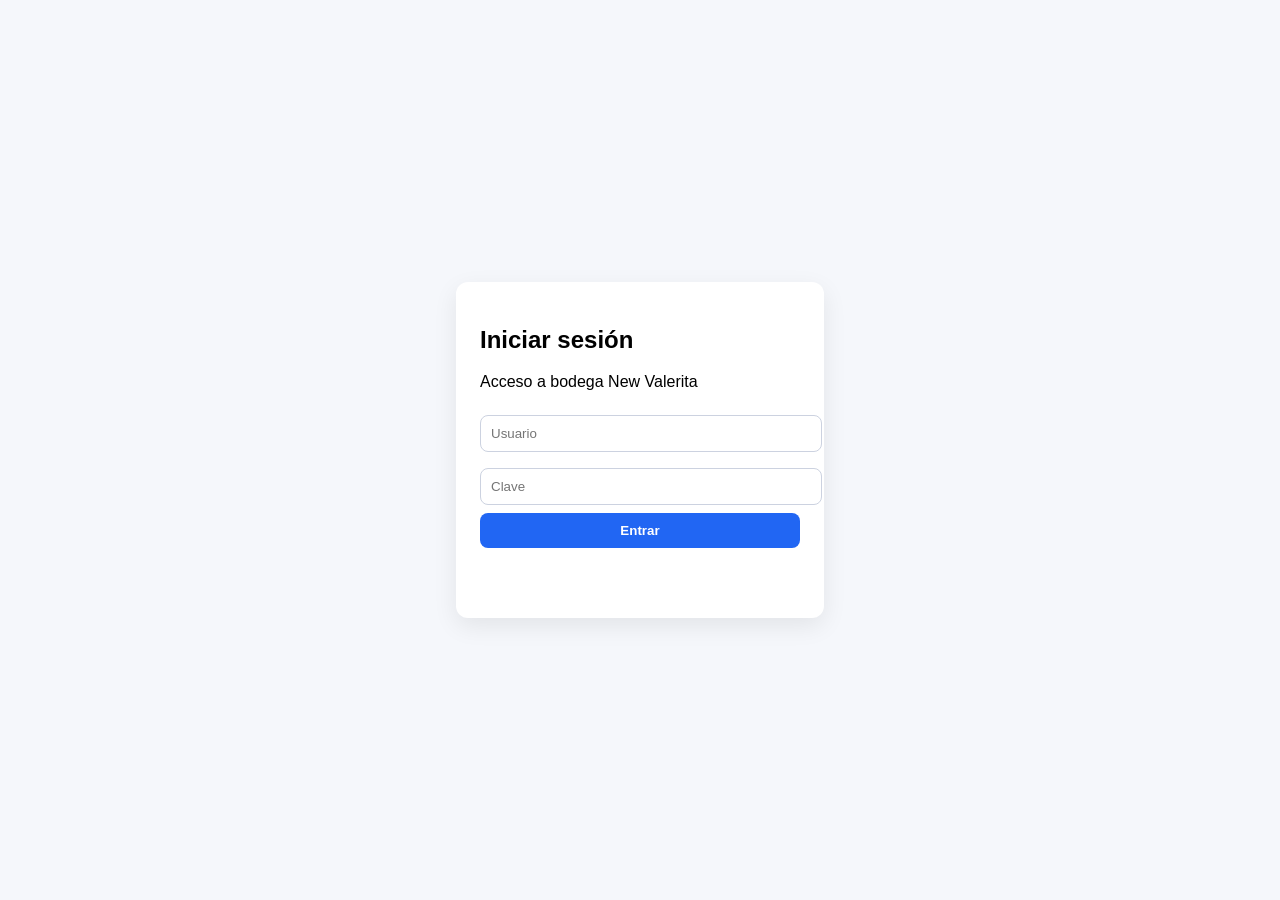
==== web/index.html @ 34d39993 "Add login and searchable web UI for warehouse lookup" ====
<!doctype html>
<html lang="es">
<head>
  <meta charset="UTF-8" />
  <meta name="viewport" content="width=device-width, initial-scale=1.0" />
  <title>New Valerita - Ingreso</title>
  <style>
    body { font-family: Arial, sans-serif; background: #f5f7fb; display:flex; justify-content:center; align-items:center; height:100vh; margin:0; }
    .card { background:#fff; padding:24px; border-radius:12px; width:320px; box-shadow:0 8px 24px rgba(0,0,0,.08); }
    input { width:100%; padding:10px; margin:8px 0; border:1px solid #ccd2e0; border-radius:8px; }
    button { width:100%; padding:10px; border:none; border-radius:8px; background:#2166f3; color:#fff; font-weight:bold; cursor:pointer; }
    .error { color:#b00020; font-size:14px; min-height:18px; }
  </style>
</head>
<body>
  <div class="card">
    <h2>Iniciar sesión</h2>
    <p>Acceso a bodega New Valerita</p>
    <input id="usuario" placeholder="Usuario" />
    <input id="clave" type="password" placeholder="Clave" />
    <button id="btn-login">Entrar</button>
    <p class="error" id="error"></p>
  </div>

  <script>
    document.getElementById('btn-login').addEventListener('click', async () => {
      const usuario = document.getElementById('usuario').value.trim();
      const clave = document.getElementById('clave').value;
      const error = document.getElementById('error');
      error.textContent = '';

      const res = await fetch('/api/login', {
        method: 'POST',
        headers: { 'Content-Type': 'application/json' },
        body: JSON.stringify({ usuario, clave })
      });

      if (!res.ok) {
        error.textContent = 'Usuario o clave incorrectos';
        return;
      }
      const data = await res.json();
      localStorage.setItem('token', data.token);
      window.location.href = '/dashboard.html';
    });
  </script>
</body>
</html>
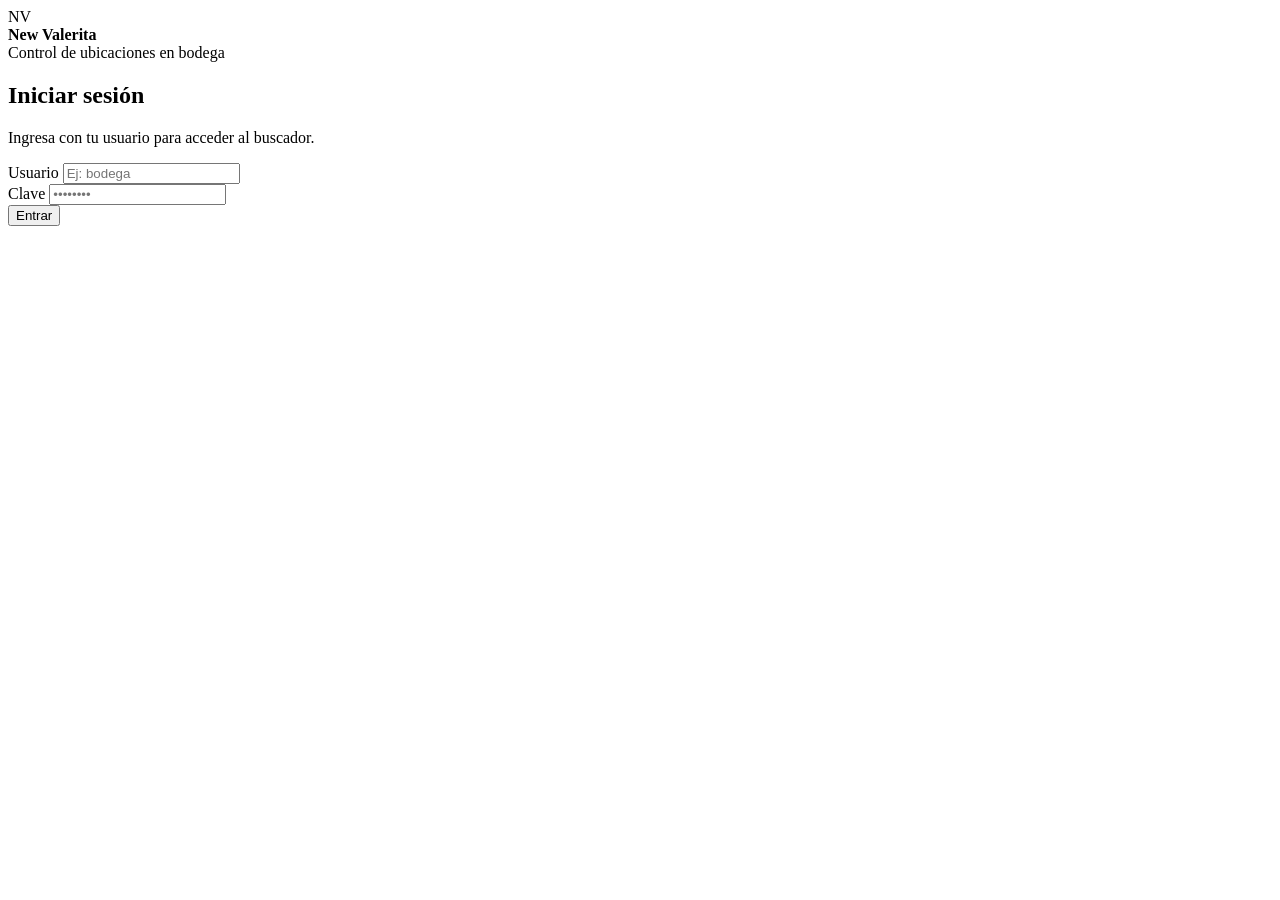
==== commit 184fb231: "Refresh UI with mobile app style login and search screens" ====
--- a/web/index.html
+++ b/web/index.html
@@ -3,30 +3,44 @@
 <head>
   <meta charset="UTF-8" />
   <meta name="viewport" content="width=device-width, initial-scale=1.0" />
-  <title>New Valerita - Ingreso</title>
-  <style>
-    body { font-family: Arial, sans-serif; background: #f5f7fb; display:flex; justify-content:center; align-items:center; height:100vh; margin:0; }
-    .card { background:#fff; padding:24px; border-radius:12px; width:320px; box-shadow:0 8px 24px rgba(0,0,0,.08); }
-    input { width:100%; padding:10px; margin:8px 0; border:1px solid #ccd2e0; border-radius:8px; }
-    button { width:100%; padding:10px; border:none; border-radius:8px; background:#2166f3; color:#fff; font-weight:bold; cursor:pointer; }
-    .error { color:#b00020; font-size:14px; min-height:18px; }
-  </style>
+  <title>New Valerita | Login</title>
+  <link rel="stylesheet" href="/styles.css" />
 </head>
 <body>
-  <div class="card">
-    <h2>Iniciar sesión</h2>
-    <p>Acceso a bodega New Valerita</p>
-    <input id="usuario" placeholder="Usuario" />
-    <input id="clave" type="password" placeholder="Clave" />
-    <button id="btn-login">Entrar</button>
-    <p class="error" id="error"></p>
-  </div>
+  <main class="app-shell">
+    <section class="brand">
+      <div class="brand-pill">NV</div>
+      <div>
+        <strong>New Valerita</strong>
+        <div class="subtitle">Control de ubicaciones en bodega</div>
+      </div>
+    </section>
+
+    <section class="card">
+      <h2>Iniciar sesión</h2>
+      <p class="subtitle">Ingresa con tu usuario para acceder al buscador.</p>
+
+      <div class="field">
+        <label for="usuario">Usuario</label>
+        <input id="usuario" placeholder="Ej: bodega" />
+      </div>
+      <div class="field">
+        <label for="clave">Clave</label>
+        <input id="clave" type="password" placeholder="••••••••" />
+      </div>
+
+      <button class="btn btn-block" id="btn-login">Entrar</button>
+      <p class="error" id="error"></p>
+    </section>
+  </main>
 
   <script>
-    document.getElementById('btn-login').addEventListener('click', async () => {
+    const loginButton = document.getElementById('btn-login');
+    const error = document.getElementById('error');
+
+    async function login() {
       const usuario = document.getElementById('usuario').value.trim();
       const clave = document.getElementById('clave').value;
-      const error = document.getElementById('error');
       error.textContent = '';
 
       const res = await fetch('/api/login', {
@@ -36,12 +50,18 @@
       });
 
       if (!res.ok) {
-        error.textContent = 'Usuario o clave incorrectos';
+        error.textContent = 'Credenciales inválidas. Intenta nuevamente.';
         return;
       }
+
       const data = await res.json();
       localStorage.setItem('token', data.token);
       window.location.href = '/dashboard.html';
+    }
+
+    loginButton.addEventListener('click', login);
+    document.getElementById('clave').addEventListener('keydown', (e) => {
+      if (e.key === 'Enter') login();
     });
   </script>
 </body>
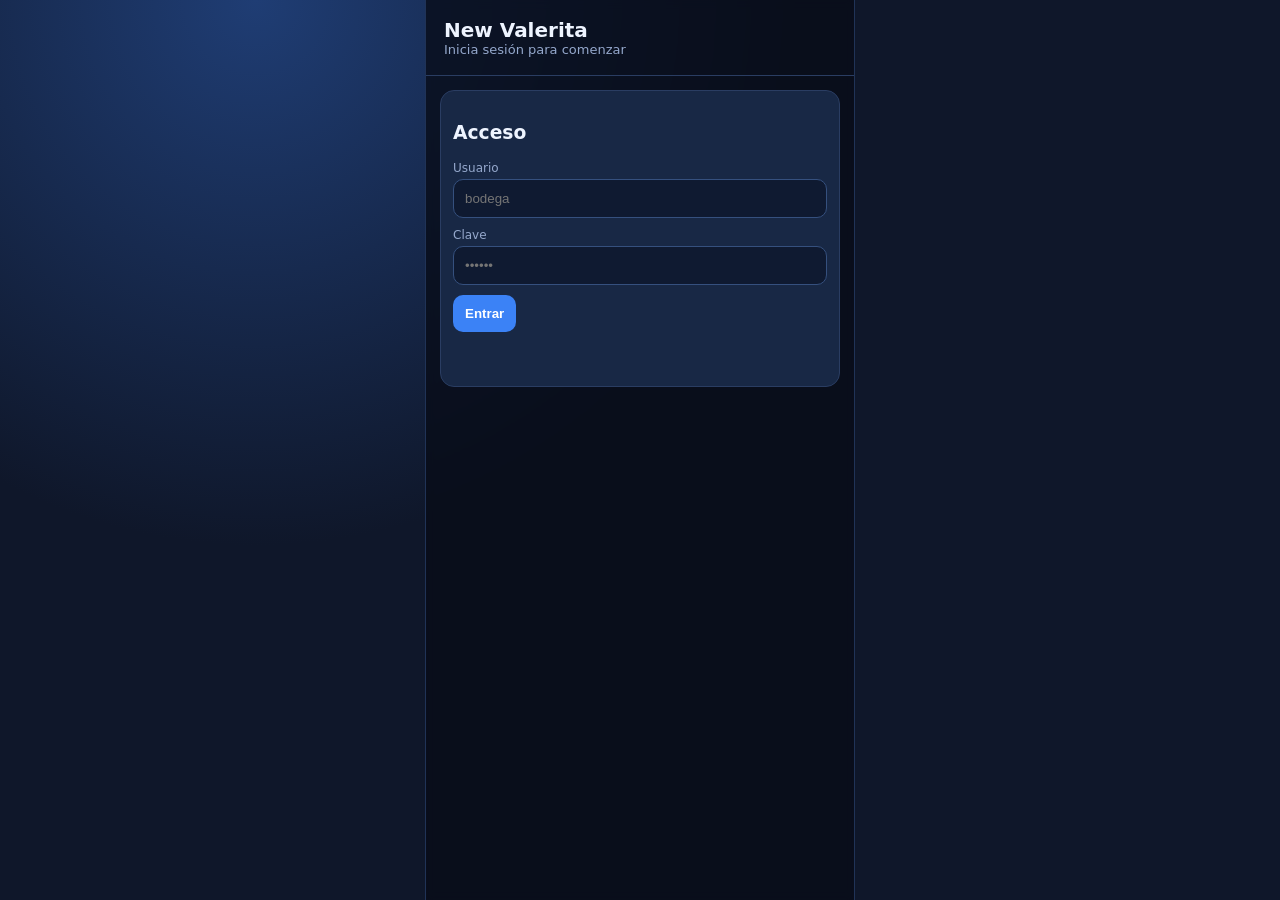
==== commit 435de4f5: "Rebuild UI into single-page app with inventory operations" ====
--- a/web/index.html
+++ b/web/index.html
@@ -3,66 +3,236 @@
 <head>
   <meta charset="UTF-8" />
   <meta name="viewport" content="width=device-width, initial-scale=1.0" />
-  <title>New Valerita | Login</title>
-  <link rel="stylesheet" href="/styles.css" />
+  <title>New Valerita App</title>
+  <style>
+    :root { --bg:#0f172a; --panel:#111c33; --card:#182845; --line:#2a3d62; --txt:#eef4ff; --muted:#95a8cc; --ok:#16a34a; --danger:#ef4444; --btn:#3b82f6; }
+    *{box-sizing:border-box} body{margin:0;background:radial-gradient(circle at 20% 0%,#1f3d74 0%,#0f172a 40%);color:var(--txt);font-family:Inter,system-ui,sans-serif}
+    .phone{max-width:430px;min-height:100vh;margin:auto;background:rgba(8,12,24,.78);backdrop-filter:blur(4px);border-left:1px solid #203357;border-right:1px solid #203357}
+    .head{padding:18px;border-bottom:1px solid var(--line);display:flex;justify-content:space-between;align-items:center}
+    .logo{font-weight:800;font-size:20px}.muted{color:var(--muted);font-size:13px}
+    .content{padding:14px;display:grid;gap:12px}
+    .card{background:var(--card);border:1px solid var(--line);border-radius:14px;padding:12px}
+    .field{margin-bottom:10px} label{display:block;color:var(--muted);font-size:12px;margin-bottom:4px}
+    input,select{width:100%;padding:11px;border-radius:10px;border:1px solid #35507e;background:#0f1a31;color:#eaf2ff}
+    button{border:0;background:var(--btn);color:white;padding:11px 12px;border-radius:10px;font-weight:700;cursor:pointer}
+    .row{display:grid;grid-template-columns:1fr 1fr;gap:8px}
+    .tabs{display:grid;grid-template-columns:repeat(4,1fr);gap:6px}
+    .tab{background:#0f1b32;border:1px solid var(--line);padding:9px;border-radius:10px;text-align:center;font-size:12px;color:#bdd0f2;cursor:pointer}
+    .tab.active{background:#1b3d72;color:white;border-color:#4f78ba}
+    .view{display:none}.view.active{display:block}
+    .result{background:#0f1b32;border:1px solid #2d4269;border-radius:12px;padding:10px;margin-top:8px}
+    .status{font-size:13px;min-height:16px}.ok{color:#4ade80}.err{color:#fca5a5}
+    .hidden{display:none}
+  </style>
 </head>
 <body>
-  <main class="app-shell">
-    <section class="brand">
-      <div class="brand-pill">NV</div>
+  <div class="phone">
+    <header class="head">
       <div>
-        <strong>New Valerita</strong>
-        <div class="subtitle">Control de ubicaciones en bodega</div>
+        <div class="logo">New Valerita</div>
+        <div class="muted" id="subtitulo">Inicia sesión para comenzar</div>
       </div>
-    </section>
-
-    <section class="card">
-      <h2>Iniciar sesión</h2>
-      <p class="subtitle">Ingresa con tu usuario para acceder al buscador.</p>
-
-      <div class="field">
-        <label for="usuario">Usuario</label>
-        <input id="usuario" placeholder="Ej: bodega" />
-      </div>
-      <div class="field">
-        <label for="clave">Clave</label>
-        <input id="clave" type="password" placeholder="••••••••" />
-      </div>
-
-      <button class="btn btn-block" id="btn-login">Entrar</button>
-      <p class="error" id="error"></p>
-    </section>
-  </main>
+      <button id="logout" class="hidden">Salir</button>
+    </header>
+
+    <main class="content">
+      <section id="loginView" class="card view active">
+        <h3>Acceso</h3>
+        <div class="field"><label>Usuario</label><input id="usuario" placeholder="bodega"></div>
+        <div class="field"><label>Clave</label><input id="clave" type="password" placeholder="••••••"></div>
+        <button id="loginBtn">Entrar</button>
+        <p id="loginStatus" class="status"></p>
+      </section>
+
+      <section id="appView" class="view">
+        <div class="tabs">
+          <div class="tab active" data-view="buscar">Buscar</div>
+          <div class="tab" data-view="entrada">Entrada</div>
+          <div class="tab" data-view="salida">Salida</div>
+          <div class="tab" data-view="mov">Mover</div>
+        </div>
+
+        <article id="buscar" class="card pane active">
+          <h3>Buscar ubicación</h3>
+          <div class="field"><label>SKU</label><input id="f_sku"></div>
+          <div class="field"><label>Código de barras</label><input id="f_codigo"></div>
+          <div class="field"><label>Marca</label><input id="f_marca"></div>
+          <button id="buscarBtn">Buscar</button>
+          <div id="resultados"></div>
+        </article>
+
+        <article id="entrada" class="card pane" style="display:none">
+          <h3>Registrar entrada</h3>
+          <div class="field"><label>SKU</label><input id="e_sku"></div>
+          <div class="field"><label>Código barra</label><input id="e_codigo"></div>
+          <div class="field"><label>Marca</label><input id="e_marca"></div>
+          <div class="field"><label>Nombre</label><input id="e_nombre"></div>
+          <div class="row">
+            <div class="field"><label>Rack</label><input id="e_rack"></div>
+            <div class="field"><label>Contenedor</label><input id="e_cont"></div>
+          </div>
+          <div class="field"><label>Cantidad</label><input id="e_cant" type="number"></div>
+          <button id="entradaBtn">Guardar entrada</button>
+          <p id="entradaStatus" class="status"></p>
+        </article>
+
+        <article id="salida" class="card pane" style="display:none">
+          <h3>Registrar salida</h3>
+          <div class="field"><label>SKU</label><input id="s_sku"></div>
+          <div class="row">
+            <div class="field"><label>Rack</label><input id="s_rack"></div>
+            <div class="field"><label>Contenedor</label><input id="s_cont"></div>
+          </div>
+          <div class="field"><label>Cantidad</label><input id="s_cant" type="number"></div>
+          <button id="salidaBtn">Guardar salida</button>
+          <p id="salidaStatus" class="status"></p>
+        </article>
+
+        <article id="mov" class="card pane" style="display:none">
+          <h3>Mover producto</h3>
+          <div class="field"><label>SKU</label><input id="m_sku"></div>
+          <div class="row">
+            <div class="field"><label>Origen Rack</label><input id="m_or_rack"></div>
+            <div class="field"><label>Origen Cont.</label><input id="m_or_cont"></div>
+          </div>
+          <div class="row">
+            <div class="field"><label>Destino Rack</label><input id="m_de_rack"></div>
+            <div class="field"><label>Destino Cont.</label><input id="m_de_cont"></div>
+          </div>
+          <div class="field"><label>Cantidad</label><input id="m_cant" type="number"></div>
+          <button id="movBtn">Guardar movimiento</button>
+          <p id="movStatus" class="status"></p>
+        </article>
+      </section>
+    </main>
+  </div>
 
   <script>
-    const loginButton = document.getElementById('btn-login');
-    const error = document.getElementById('error');
-
-    async function login() {
+    const tokenKey = 'token';
+    const state = { token: localStorage.getItem(tokenKey) || '' };
+
+    const loginView = document.getElementById('loginView');
+    const appView = document.getElementById('appView');
+    const logoutBtn = document.getElementById('logout');
+    const subtitulo = document.getElementById('subtitulo');
+
+    function setSession(active) {
+      loginView.classList.toggle('active', !active);
+      appView.classList.toggle('active', active);
+      logoutBtn.classList.toggle('hidden', !active);
+      subtitulo.textContent = active ? 'Operación diaria de bodega' : 'Inicia sesión para comenzar';
+    }
+
+    async function api(path, method='GET', body=null) {
+      const headers = { 'Content-Type': 'application/json' };
+      if (state.token) headers.Authorization = `Bearer ${state.token}`;
+      const res = await fetch(path, { method, headers, body: body ? JSON.stringify(body) : undefined });
+      const payload = await res.json().catch(() => ({}));
+      if (res.status === 401) {
+        state.token = '';
+        localStorage.removeItem(tokenKey);
+        setSession(false);
+      }
+      return { ok: res.ok, payload };
+    }
+
+    function status(el, msg, ok=false) {
+      el.textContent = msg;
+      el.className = `status ${ok ? 'ok' : 'err'}`;
+    }
+
+    document.getElementById('loginBtn').onclick = async () => {
       const usuario = document.getElementById('usuario').value.trim();
       const clave = document.getElementById('clave').value;
-      error.textContent = '';
-
-      const res = await fetch('/api/login', {
-        method: 'POST',
-        headers: { 'Content-Type': 'application/json' },
-        body: JSON.stringify({ usuario, clave })
-      });
-
-      if (!res.ok) {
-        error.textContent = 'Credenciales inválidas. Intenta nuevamente.';
+      const { ok, payload } = await api('/api/login', 'POST', { usuario, clave });
+      const el = document.getElementById('loginStatus');
+      if (!ok) return status(el, payload.error || 'No se pudo iniciar sesión');
+      state.token = payload.token;
+      localStorage.setItem(tokenKey, payload.token);
+      setSession(true);
+      status(el, 'Ingreso correcto', true);
+    };
+
+    logoutBtn.onclick = () => {
+      state.token = '';
+      localStorage.removeItem(tokenKey);
+      setSession(false);
+    };
+
+    document.querySelectorAll('.tab').forEach((tab) => {
+      tab.onclick = () => {
+        document.querySelectorAll('.tab').forEach(t => t.classList.remove('active'));
+        tab.classList.add('active');
+        const target = tab.dataset.view;
+        document.querySelectorAll('.pane').forEach(p => p.style.display = 'none');
+        document.getElementById(target).style.display = 'block';
+      };
+    });
+
+    document.getElementById('buscarBtn').onclick = async () => {
+      const params = new URLSearchParams();
+      const sku = document.getElementById('f_sku').value.trim();
+      const codigo_barra = document.getElementById('f_codigo').value.trim();
+      const marca = document.getElementById('f_marca').value.trim();
+      if (sku) params.set('sku', sku);
+      if (codigo_barra) params.set('codigo_barra', codigo_barra);
+      if (marca) params.set('marca', marca);
+
+      const { ok, payload } = await api(`/api/search?${params.toString()}`);
+      const out = document.getElementById('resultados');
+      if (!ok) {
+        out.innerHTML = `<p class="status err">${payload.error || 'Error al buscar'}</p>`;
         return;
       }
-
-      const data = await res.json();
-      localStorage.setItem('token', data.token);
-      window.location.href = '/dashboard.html';
-    }
-
-    loginButton.addEventListener('click', login);
-    document.getElementById('clave').addEventListener('keydown', (e) => {
-      if (e.key === 'Enter') login();
-    });
+      out.innerHTML = '';
+      (payload.items || []).forEach((i) => {
+        const d = document.createElement('div');
+        d.className = 'result';
+        d.innerHTML = `<strong>${i.nombre}</strong><br>SKU: ${i.sku}<br>Marca: ${i.marca}<br>Rack: ${i.rack} · Contenedor: ${i.contenedor}<br>Cant: ${i.cantidad}`;
+        out.appendChild(d);
+      });
+      if (!payload.items || !payload.items.length) out.innerHTML = '<p class="muted">Sin resultados</p>';
+    };
+
+    document.getElementById('entradaBtn').onclick = async () => {
+      const body = {
+        sku: document.getElementById('e_sku').value.trim(),
+        codigo_barra: document.getElementById('e_codigo').value.trim(),
+        marca: document.getElementById('e_marca').value.trim(),
+        nombre: document.getElementById('e_nombre').value.trim(),
+        rack: document.getElementById('e_rack').value.trim(),
+        contenedor: document.getElementById('e_cont').value.trim(),
+        cantidad: Number(document.getElementById('e_cant').value || 0),
+      };
+      const { ok, payload } = await api('/api/entrada', 'POST', body);
+      status(document.getElementById('entradaStatus'), payload.message || payload.error || 'Error', ok);
+    };
+
+    document.getElementById('salidaBtn').onclick = async () => {
+      const body = {
+        sku: document.getElementById('s_sku').value.trim(),
+        rack: document.getElementById('s_rack').value.trim(),
+        contenedor: document.getElementById('s_cont').value.trim(),
+        cantidad: Number(document.getElementById('s_cant').value || 0),
+      };
+      const { ok, payload } = await api('/api/salida', 'POST', body);
+      status(document.getElementById('salidaStatus'), payload.message || payload.error || 'Error', ok);
+    };
+
+    document.getElementById('movBtn').onclick = async () => {
+      const body = {
+        sku: document.getElementById('m_sku').value.trim(),
+        origen_rack: document.getElementById('m_or_rack').value.trim(),
+        origen_contenedor: document.getElementById('m_or_cont').value.trim(),
+        destino_rack: document.getElementById('m_de_rack').value.trim(),
+        destino_contenedor: document.getElementById('m_de_cont').value.trim(),
+        cantidad: Number(document.getElementById('m_cant').value || 0),
+      };
+      const { ok, payload } = await api('/api/movimiento', 'POST', body);
+      status(document.getElementById('movStatus'), payload.message || payload.error || 'Error', ok);
+    };
+
+    setSession(Boolean(state.token));
   </script>
 </body>
 </html>
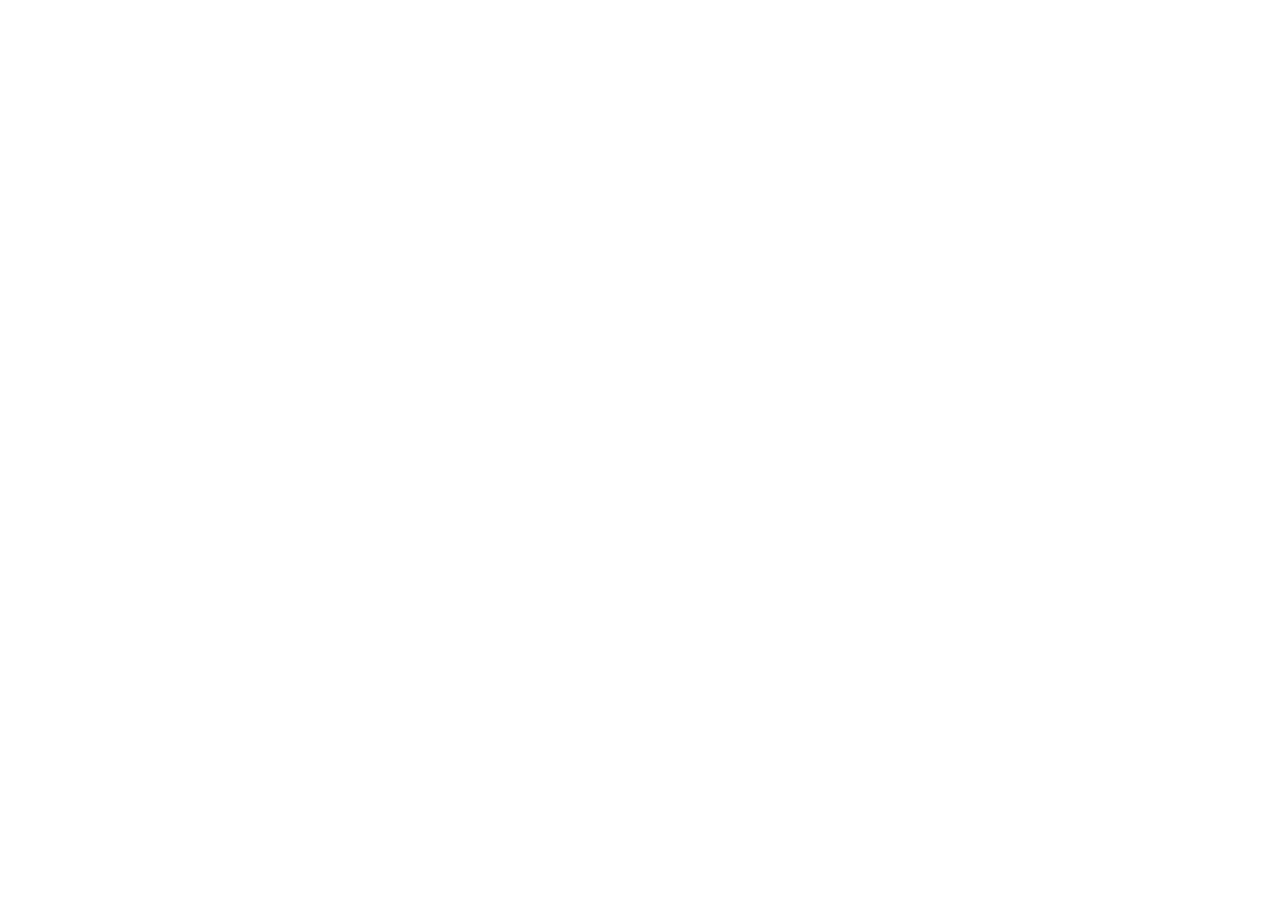
==== commit ea028b9f: "Enable PWA manifest and service worker" ====
--- a/web/index.html
+++ b/web/index.html
@@ -1,238 +1,18 @@
-<!doctype html>
-<html lang="es">
+<!DOCTYPE html>
+<html lang="en">
 <head>
-  <meta charset="UTF-8" />
-  <meta name="viewport" content="width=device-width, initial-scale=1.0" />
-  <title>New Valerita App</title>
-  <style>
-    :root { --bg:#0f172a; --panel:#111c33; --card:#182845; --line:#2a3d62; --txt:#eef4ff; --muted:#95a8cc; --ok:#16a34a; --danger:#ef4444; --btn:#3b82f6; }
-    *{box-sizing:border-box} body{margin:0;background:radial-gradient(circle at 20% 0%,#1f3d74 0%,#0f172a 40%);color:var(--txt);font-family:Inter,system-ui,sans-serif}
-    .phone{max-width:430px;min-height:100vh;margin:auto;background:rgba(8,12,24,.78);backdrop-filter:blur(4px);border-left:1px solid #203357;border-right:1px solid #203357}
-    .head{padding:18px;border-bottom:1px solid var(--line);display:flex;justify-content:space-between;align-items:center}
-    .logo{font-weight:800;font-size:20px}.muted{color:var(--muted);font-size:13px}
-    .content{padding:14px;display:grid;gap:12px}
-    .card{background:var(--card);border:1px solid var(--line);border-radius:14px;padding:12px}
-    .field{margin-bottom:10px} label{display:block;color:var(--muted);font-size:12px;margin-bottom:4px}
-    input,select{width:100%;padding:11px;border-radius:10px;border:1px solid #35507e;background:#0f1a31;color:#eaf2ff}
-    button{border:0;background:var(--btn);color:white;padding:11px 12px;border-radius:10px;font-weight:700;cursor:pointer}
-    .row{display:grid;grid-template-columns:1fr 1fr;gap:8px}
-    .tabs{display:grid;grid-template-columns:repeat(4,1fr);gap:6px}
-    .tab{background:#0f1b32;border:1px solid var(--line);padding:9px;border-radius:10px;text-align:center;font-size:12px;color:#bdd0f2;cursor:pointer}
-    .tab.active{background:#1b3d72;color:white;border-color:#4f78ba}
-    .view{display:none}.view.active{display:block}
-    .result{background:#0f1b32;border:1px solid #2d4269;border-radius:12px;padding:10px;margin-top:8px}
-    .status{font-size:13px;min-height:16px}.ok{color:#4ade80}.err{color:#fca5a5}
-    .hidden{display:none}
-  </style>
+    <meta charset="UTF-8">
+    <meta name="viewport" content="width=device-width, initial-scale=1, viewport-fit=cover">
+    <link rel="manifest" href="./manifest.webmanifest">
+    <meta name="theme-color" content="#0f172a">
+    <title>Document</title>
 </head>
 <body>
-  <div class="phone">
-    <header class="head">
-      <div>
-        <div class="logo">New Valerita</div>
-        <div class="muted" id="subtitulo">Inicia sesión para comenzar</div>
-      </div>
-      <button id="logout" class="hidden">Salir</button>
-    </header>
-
-    <main class="content">
-      <section id="loginView" class="card view active">
-        <h3>Acceso</h3>
-        <div class="field"><label>Usuario</label><input id="usuario" placeholder="bodega"></div>
-        <div class="field"><label>Clave</label><input id="clave" type="password" placeholder="••••••"></div>
-        <button id="loginBtn">Entrar</button>
-        <p id="loginStatus" class="status"></p>
-      </section>
-
-      <section id="appView" class="view">
-        <div class="tabs">
-          <div class="tab active" data-view="buscar">Buscar</div>
-          <div class="tab" data-view="entrada">Entrada</div>
-          <div class="tab" data-view="salida">Salida</div>
-          <div class="tab" data-view="mov">Mover</div>
-        </div>
-
-        <article id="buscar" class="card pane active">
-          <h3>Buscar ubicación</h3>
-          <div class="field"><label>SKU</label><input id="f_sku"></div>
-          <div class="field"><label>Código de barras</label><input id="f_codigo"></div>
-          <div class="field"><label>Marca</label><input id="f_marca"></div>
-          <button id="buscarBtn">Buscar</button>
-          <div id="resultados"></div>
-        </article>
-
-        <article id="entrada" class="card pane" style="display:none">
-          <h3>Registrar entrada</h3>
-          <div class="field"><label>SKU</label><input id="e_sku"></div>
-          <div class="field"><label>Código barra</label><input id="e_codigo"></div>
-          <div class="field"><label>Marca</label><input id="e_marca"></div>
-          <div class="field"><label>Nombre</label><input id="e_nombre"></div>
-          <div class="row">
-            <div class="field"><label>Rack</label><input id="e_rack"></div>
-            <div class="field"><label>Contenedor</label><input id="e_cont"></div>
-          </div>
-          <div class="field"><label>Cantidad</label><input id="e_cant" type="number"></div>
-          <button id="entradaBtn">Guardar entrada</button>
-          <p id="entradaStatus" class="status"></p>
-        </article>
-
-        <article id="salida" class="card pane" style="display:none">
-          <h3>Registrar salida</h3>
-          <div class="field"><label>SKU</label><input id="s_sku"></div>
-          <div class="row">
-            <div class="field"><label>Rack</label><input id="s_rack"></div>
-            <div class="field"><label>Contenedor</label><input id="s_cont"></div>
-          </div>
-          <div class="field"><label>Cantidad</label><input id="s_cant" type="number"></div>
-          <button id="salidaBtn">Guardar salida</button>
-          <p id="salidaStatus" class="status"></p>
-        </article>
-
-        <article id="mov" class="card pane" style="display:none">
-          <h3>Mover producto</h3>
-          <div class="field"><label>SKU</label><input id="m_sku"></div>
-          <div class="row">
-            <div class="field"><label>Origen Rack</label><input id="m_or_rack"></div>
-            <div class="field"><label>Origen Cont.</label><input id="m_or_cont"></div>
-          </div>
-          <div class="row">
-            <div class="field"><label>Destino Rack</label><input id="m_de_rack"></div>
-            <div class="field"><label>Destino Cont.</label><input id="m_de_cont"></div>
-          </div>
-          <div class="field"><label>Cantidad</label><input id="m_cant" type="number"></div>
-          <button id="movBtn">Guardar movimiento</button>
-          <p id="movStatus" class="status"></p>
-        </article>
-      </section>
-    </main>
-  </div>
-
-  <script>
-    const tokenKey = 'token';
-    const state = { token: localStorage.getItem(tokenKey) || '' };
-
-    const loginView = document.getElementById('loginView');
-    const appView = document.getElementById('appView');
-    const logoutBtn = document.getElementById('logout');
-    const subtitulo = document.getElementById('subtitulo');
-
-    function setSession(active) {
-      loginView.classList.toggle('active', !active);
-      appView.classList.toggle('active', active);
-      logoutBtn.classList.toggle('hidden', !active);
-      subtitulo.textContent = active ? 'Operación diaria de bodega' : 'Inicia sesión para comenzar';
-    }
-
-    async function api(path, method='GET', body=null) {
-      const headers = { 'Content-Type': 'application/json' };
-      if (state.token) headers.Authorization = `Bearer ${state.token}`;
-      const res = await fetch(path, { method, headers, body: body ? JSON.stringify(body) : undefined });
-      const payload = await res.json().catch(() => ({}));
-      if (res.status === 401) {
-        state.token = '';
-        localStorage.removeItem(tokenKey);
-        setSession(false);
-      }
-      return { ok: res.ok, payload };
-    }
-
-    function status(el, msg, ok=false) {
-      el.textContent = msg;
-      el.className = `status ${ok ? 'ok' : 'err'}`;
-    }
-
-    document.getElementById('loginBtn').onclick = async () => {
-      const usuario = document.getElementById('usuario').value.trim();
-      const clave = document.getElementById('clave').value;
-      const { ok, payload } = await api('/api/login', 'POST', { usuario, clave });
-      const el = document.getElementById('loginStatus');
-      if (!ok) return status(el, payload.error || 'No se pudo iniciar sesión');
-      state.token = payload.token;
-      localStorage.setItem(tokenKey, payload.token);
-      setSession(true);
-      status(el, 'Ingreso correcto', true);
-    };
-
-    logoutBtn.onclick = () => {
-      state.token = '';
-      localStorage.removeItem(tokenKey);
-      setSession(false);
-    };
-
-    document.querySelectorAll('.tab').forEach((tab) => {
-      tab.onclick = () => {
-        document.querySelectorAll('.tab').forEach(t => t.classList.remove('active'));
-        tab.classList.add('active');
-        const target = tab.dataset.view;
-        document.querySelectorAll('.pane').forEach(p => p.style.display = 'none');
-        document.getElementById(target).style.display = 'block';
-      };
-    });
-
-    document.getElementById('buscarBtn').onclick = async () => {
-      const params = new URLSearchParams();
-      const sku = document.getElementById('f_sku').value.trim();
-      const codigo_barra = document.getElementById('f_codigo').value.trim();
-      const marca = document.getElementById('f_marca').value.trim();
-      if (sku) params.set('sku', sku);
-      if (codigo_barra) params.set('codigo_barra', codigo_barra);
-      if (marca) params.set('marca', marca);
-
-      const { ok, payload } = await api(`/api/search?${params.toString()}`);
-      const out = document.getElementById('resultados');
-      if (!ok) {
-        out.innerHTML = `<p class="status err">${payload.error || 'Error al buscar'}</p>`;
-        return;
-      }
-      out.innerHTML = '';
-      (payload.items || []).forEach((i) => {
-        const d = document.createElement('div');
-        d.className = 'result';
-        d.innerHTML = `<strong>${i.nombre}</strong><br>SKU: ${i.sku}<br>Marca: ${i.marca}<br>Rack: ${i.rack} · Contenedor: ${i.contenedor}<br>Cant: ${i.cantidad}`;
-        out.appendChild(d);
-      });
-      if (!payload.items || !payload.items.length) out.innerHTML = '<p class="muted">Sin resultados</p>';
-    };
-
-    document.getElementById('entradaBtn').onclick = async () => {
-      const body = {
-        sku: document.getElementById('e_sku').value.trim(),
-        codigo_barra: document.getElementById('e_codigo').value.trim(),
-        marca: document.getElementById('e_marca').value.trim(),
-        nombre: document.getElementById('e_nombre').value.trim(),
-        rack: document.getElementById('e_rack').value.trim(),
-        contenedor: document.getElementById('e_cont').value.trim(),
-        cantidad: Number(document.getElementById('e_cant').value || 0),
-      };
-      const { ok, payload } = await api('/api/entrada', 'POST', body);
-      status(document.getElementById('entradaStatus'), payload.message || payload.error || 'Error', ok);
-    };
-
-    document.getElementById('salidaBtn').onclick = async () => {
-      const body = {
-        sku: document.getElementById('s_sku').value.trim(),
-        rack: document.getElementById('s_rack').value.trim(),
-        contenedor: document.getElementById('s_cont').value.trim(),
-        cantidad: Number(document.getElementById('s_cant').value || 0),
-      };
-      const { ok, payload } = await api('/api/salida', 'POST', body);
-      status(document.getElementById('salidaStatus'), payload.message || payload.error || 'Error', ok);
-    };
-
-    document.getElementById('movBtn').onclick = async () => {
-      const body = {
-        sku: document.getElementById('m_sku').value.trim(),
-        origen_rack: document.getElementById('m_or_rack').value.trim(),
-        origen_contenedor: document.getElementById('m_or_cont').value.trim(),
-        destino_rack: document.getElementById('m_de_rack').value.trim(),
-        destino_contenedor: document.getElementById('m_de_cont').value.trim(),
-        cantidad: Number(document.getElementById('m_cant').value || 0),
-      };
-      const { ok, payload } = await api('/api/movimiento', 'POST', body);
-      status(document.getElementById('movStatus'), payload.message || payload.error || 'Error', ok);
-    };
-
-    setSession(Boolean(state.token));
-  </script>
+    <!-- Other body content goes here -->
+    <script>
+        if ('serviceWorker' in navigator) {
+            navigator.serviceWorker.register('./sw.js');
+        }
+    </script>
 </body>
-</html>
+</html>
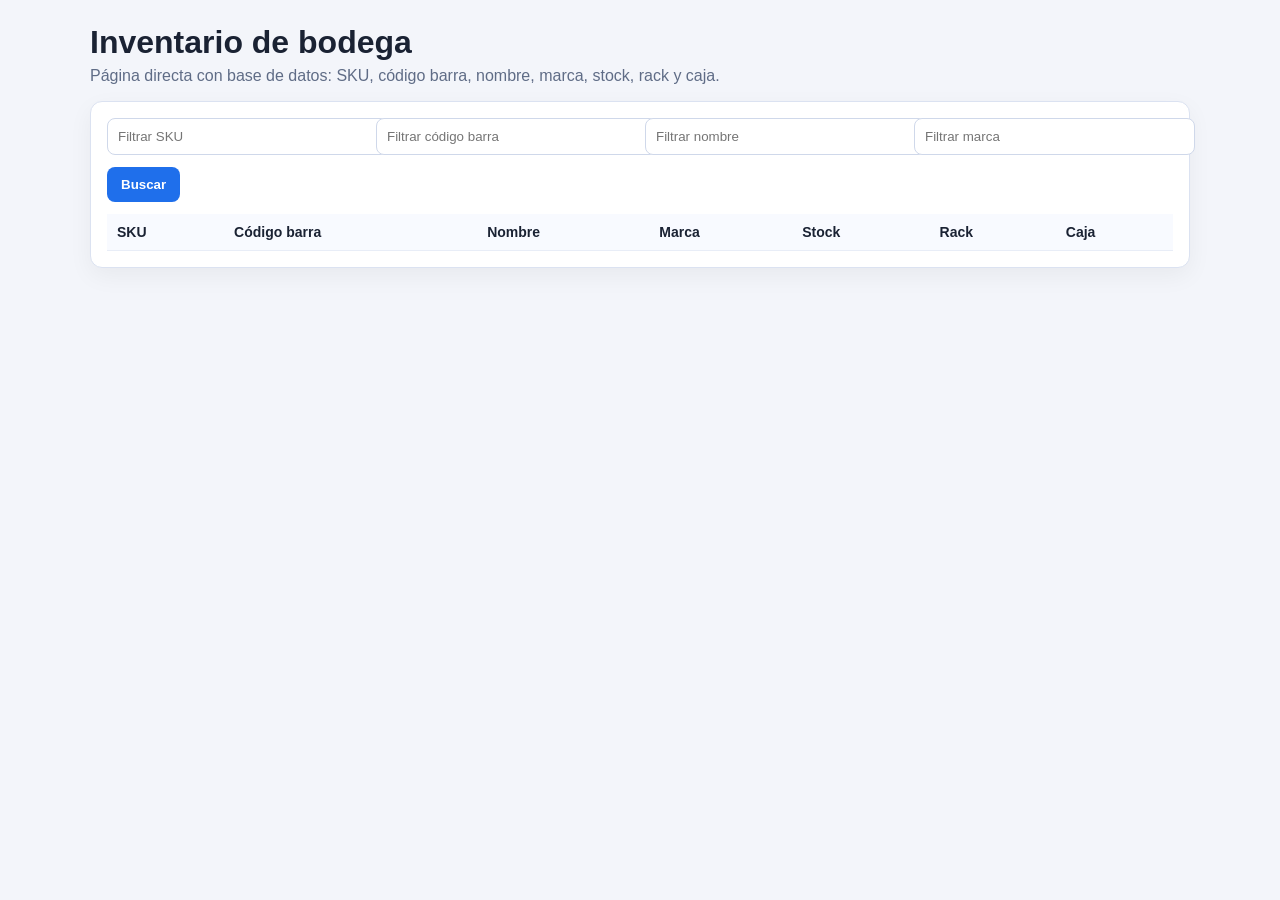
==== commit fe76607d: "Make app open directly into inventory table view" ====
--- a/web/index.html
+++ b/web/index.html
@@ -1,18 +1,100 @@
-<!DOCTYPE html>
-<html lang="en">
+<!doctype html>
+<html lang="es">
 <head>
-    <meta charset="UTF-8">
-    <meta name="viewport" content="width=device-width, initial-scale=1, viewport-fit=cover">
-    <link rel="manifest" href="./manifest.webmanifest">
-    <meta name="theme-color" content="#0f172a">
-    <title>Document</title>
+  <meta charset="UTF-8" />
+  <meta name="viewport" content="width=device-width, initial-scale=1.0" />
+  <title>New Valerita | Inventario</title>
+  <style>
+    body { margin:0; font-family: Arial, sans-serif; background:#f3f5fa; color:#1a2233; }
+    .wrap { max-width: 1100px; margin: 24px auto; padding: 0 16px; }
+    h1 { margin: 0 0 6px; }
+    .sub { color:#5f6c86; margin-bottom: 16px; }
+    .card { background:white; border:1px solid #dbe2f1; border-radius:12px; padding:16px; box-shadow:0 8px 24px rgba(0,0,0,.05); }
+    .filters { display:grid; grid-template-columns: repeat(4, minmax(120px, 1fr)); gap:10px; margin-bottom: 12px; }
+    input { width:100%; padding:10px; border-radius:8px; border:1px solid #cfd8ea; }
+    button { padding:10px 14px; border:none; border-radius:8px; background:#1f6feb; color:white; font-weight:700; cursor:pointer; }
+    table { width:100%; border-collapse: collapse; margin-top: 12px; }
+    th, td { padding:10px; border-bottom:1px solid #e8edf7; text-align:left; font-size:14px; }
+    th { background:#f8faff; }
+    .muted { color:#5f6c86; font-size:13px; }
+    @media (max-width: 800px) { .filters { grid-template-columns: repeat(2, 1fr); } }
+  </style>
 </head>
 <body>
-    <!-- Other body content goes here -->
-    <script>
-        if ('serviceWorker' in navigator) {
-            navigator.serviceWorker.register('./sw.js');
-        }
-    </script>
+  <div class="wrap">
+    <h1>Inventario de bodega</h1>
+    <div class="sub">Página directa con base de datos: SKU, código barra, nombre, marca, stock, rack y caja.</div>
+
+    <div class="card">
+      <div class="filters">
+        <input id="sku" placeholder="Filtrar SKU" />
+        <input id="codigo_barra" placeholder="Filtrar código barra" />
+        <input id="nombre" placeholder="Filtrar nombre" />
+        <input id="marca" placeholder="Filtrar marca" />
+      </div>
+      <button id="buscar">Buscar</button>
+      <span id="estado" class="muted"></span>
+
+      <table>
+        <thead>
+          <tr>
+            <th>SKU</th>
+            <th>Código barra</th>
+            <th>Nombre</th>
+            <th>Marca</th>
+            <th>Stock</th>
+            <th>Rack</th>
+            <th>Caja</th>
+          </tr>
+        </thead>
+        <tbody id="tbody"></tbody>
+      </table>
+    </div>
+  </div>
+
+  <script>
+    async function cargar() {
+      const sku = document.getElementById('sku').value.trim();
+      const codigo_barra = document.getElementById('codigo_barra').value.trim();
+      const nombre = document.getElementById('nombre').value.trim().toLowerCase();
+      const marca = document.getElementById('marca').value.trim();
+
+      const params = new URLSearchParams();
+      if (sku) params.set('sku', sku);
+      if (codigo_barra) params.set('codigo_barra', codigo_barra);
+      if (marca) params.set('marca', marca);
+
+      const res = await fetch('/api/inventario?' + params.toString());
+      const data = await res.json();
+      const items = (data.items || []).filter((i) => !nombre || (i.nombre || '').toLowerCase().includes(nombre));
+
+      const tbody = document.getElementById('tbody');
+      tbody.innerHTML = '';
+      items.forEach((i) => {
+        const tr = document.createElement('tr');
+        tr.innerHTML = `
+          <td>${i.sku}</td>
+          <td>${i.codigo_barra ?? ''}</td>
+          <td>${i.nombre}</td>
+          <td>${i.marca}</td>
+          <td>${i.cantidad}</td>
+          <td>${i.rack}</td>
+          <td>${i.contenedor}</td>
+        `;
+        tbody.appendChild(tr);
+      });
+
+      document.getElementById('estado').textContent = `${items.length} registros`;
+    }
+
+    document.getElementById('buscar').addEventListener('click', cargar);
+    ['sku','codigo_barra','nombre','marca'].forEach((id) => {
+      document.getElementById(id).addEventListener('keydown', (e) => {
+        if (e.key === 'Enter') cargar();
+      });
+    });
+
+    cargar();
+  </script>
 </body>
-</html>+</html>
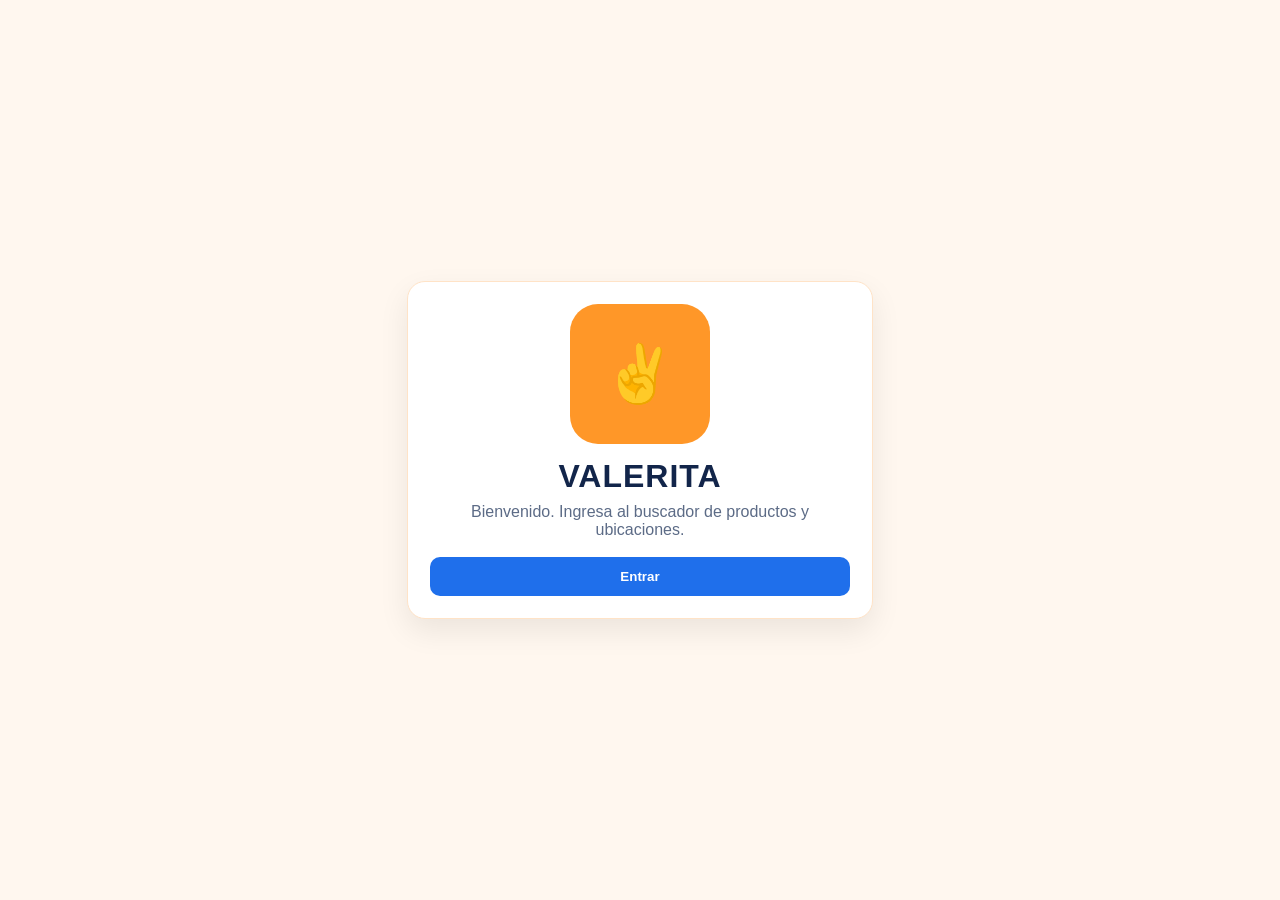
==== commit 827c23e9: "Add welcome page and simple product search with delete action" ====
--- a/web/index.html
+++ b/web/index.html
@@ -3,98 +3,22 @@
 <head>
   <meta charset="UTF-8" />
   <meta name="viewport" content="width=device-width, initial-scale=1.0" />
-  <title>New Valerita | Inventario</title>
+  <title>Bienvenido | Valerita</title>
   <style>
-    body { margin:0; font-family: Arial, sans-serif; background:#f3f5fa; color:#1a2233; }
-    .wrap { max-width: 1100px; margin: 24px auto; padding: 0 16px; }
-    h1 { margin: 0 0 6px; }
-    .sub { color:#5f6c86; margin-bottom: 16px; }
-    .card { background:white; border:1px solid #dbe2f1; border-radius:12px; padding:16px; box-shadow:0 8px 24px rgba(0,0,0,.05); }
-    .filters { display:grid; grid-template-columns: repeat(4, minmax(120px, 1fr)); gap:10px; margin-bottom: 12px; }
-    input { width:100%; padding:10px; border-radius:8px; border:1px solid #cfd8ea; }
-    button { padding:10px 14px; border:none; border-radius:8px; background:#1f6feb; color:white; font-weight:700; cursor:pointer; }
-    table { width:100%; border-collapse: collapse; margin-top: 12px; }
-    th, td { padding:10px; border-bottom:1px solid #e8edf7; text-align:left; font-size:14px; }
-    th { background:#f8faff; }
-    .muted { color:#5f6c86; font-size:13px; }
-    @media (max-width: 800px) { .filters { grid-template-columns: repeat(2, 1fr); } }
+    body{margin:0;font-family:Arial,sans-serif;background:#fff7ef;color:#12254a;display:grid;place-items:center;min-height:100vh}
+    .card{width:min(420px,92vw);background:white;border:1px solid #ffe3c7;border-radius:18px;padding:22px;text-align:center;box-shadow:0 12px 30px rgba(0,0,0,.08)}
+    .logo{width:140px;height:140px;background:#ff9728;border-radius:28px;margin:0 auto 14px;display:grid;place-items:center;font-size:56px}
+    h1{margin:4px 0 8px;font-size:32px;letter-spacing:1px}
+    p{margin:0 0 18px;color:#5c6b86}
+    button{background:#1f6feb;color:#fff;border:none;border-radius:10px;padding:12px 16px;font-weight:700;cursor:pointer;width:100%}
   </style>
 </head>
 <body>
-  <div class="wrap">
-    <h1>Inventario de bodega</h1>
-    <div class="sub">Página directa con base de datos: SKU, código barra, nombre, marca, stock, rack y caja.</div>
-
-    <div class="card">
-      <div class="filters">
-        <input id="sku" placeholder="Filtrar SKU" />
-        <input id="codigo_barra" placeholder="Filtrar código barra" />
-        <input id="nombre" placeholder="Filtrar nombre" />
-        <input id="marca" placeholder="Filtrar marca" />
-      </div>
-      <button id="buscar">Buscar</button>
-      <span id="estado" class="muted"></span>
-
-      <table>
-        <thead>
-          <tr>
-            <th>SKU</th>
-            <th>Código barra</th>
-            <th>Nombre</th>
-            <th>Marca</th>
-            <th>Stock</th>
-            <th>Rack</th>
-            <th>Caja</th>
-          </tr>
-        </thead>
-        <tbody id="tbody"></tbody>
-      </table>
-    </div>
-  </div>
-
-  <script>
-    async function cargar() {
-      const sku = document.getElementById('sku').value.trim();
-      const codigo_barra = document.getElementById('codigo_barra').value.trim();
-      const nombre = document.getElementById('nombre').value.trim().toLowerCase();
-      const marca = document.getElementById('marca').value.trim();
-
-      const params = new URLSearchParams();
-      if (sku) params.set('sku', sku);
-      if (codigo_barra) params.set('codigo_barra', codigo_barra);
-      if (marca) params.set('marca', marca);
-
-      const res = await fetch('/api/inventario?' + params.toString());
-      const data = await res.json();
-      const items = (data.items || []).filter((i) => !nombre || (i.nombre || '').toLowerCase().includes(nombre));
-
-      const tbody = document.getElementById('tbody');
-      tbody.innerHTML = '';
-      items.forEach((i) => {
-        const tr = document.createElement('tr');
-        tr.innerHTML = `
-          <td>${i.sku}</td>
-          <td>${i.codigo_barra ?? ''}</td>
-          <td>${i.nombre}</td>
-          <td>${i.marca}</td>
-          <td>${i.cantidad}</td>
-          <td>${i.rack}</td>
-          <td>${i.contenedor}</td>
-        `;
-        tbody.appendChild(tr);
-      });
-
-      document.getElementById('estado').textContent = `${items.length} registros`;
-    }
-
-    document.getElementById('buscar').addEventListener('click', cargar);
-    ['sku','codigo_barra','nombre','marca'].forEach((id) => {
-      document.getElementById(id).addEventListener('keydown', (e) => {
-        if (e.key === 'Enter') cargar();
-      });
-    });
-
-    cargar();
-  </script>
+  <main class="card">
+    <div class="logo">✌️</div>
+    <h1>VALERITA</h1>
+    <p>Bienvenido. Ingresa al buscador de productos y ubicaciones.</p>
+    <button onclick="window.location.href='/buscador.html'">Entrar</button>
+  </main>
 </body>
 </html>
